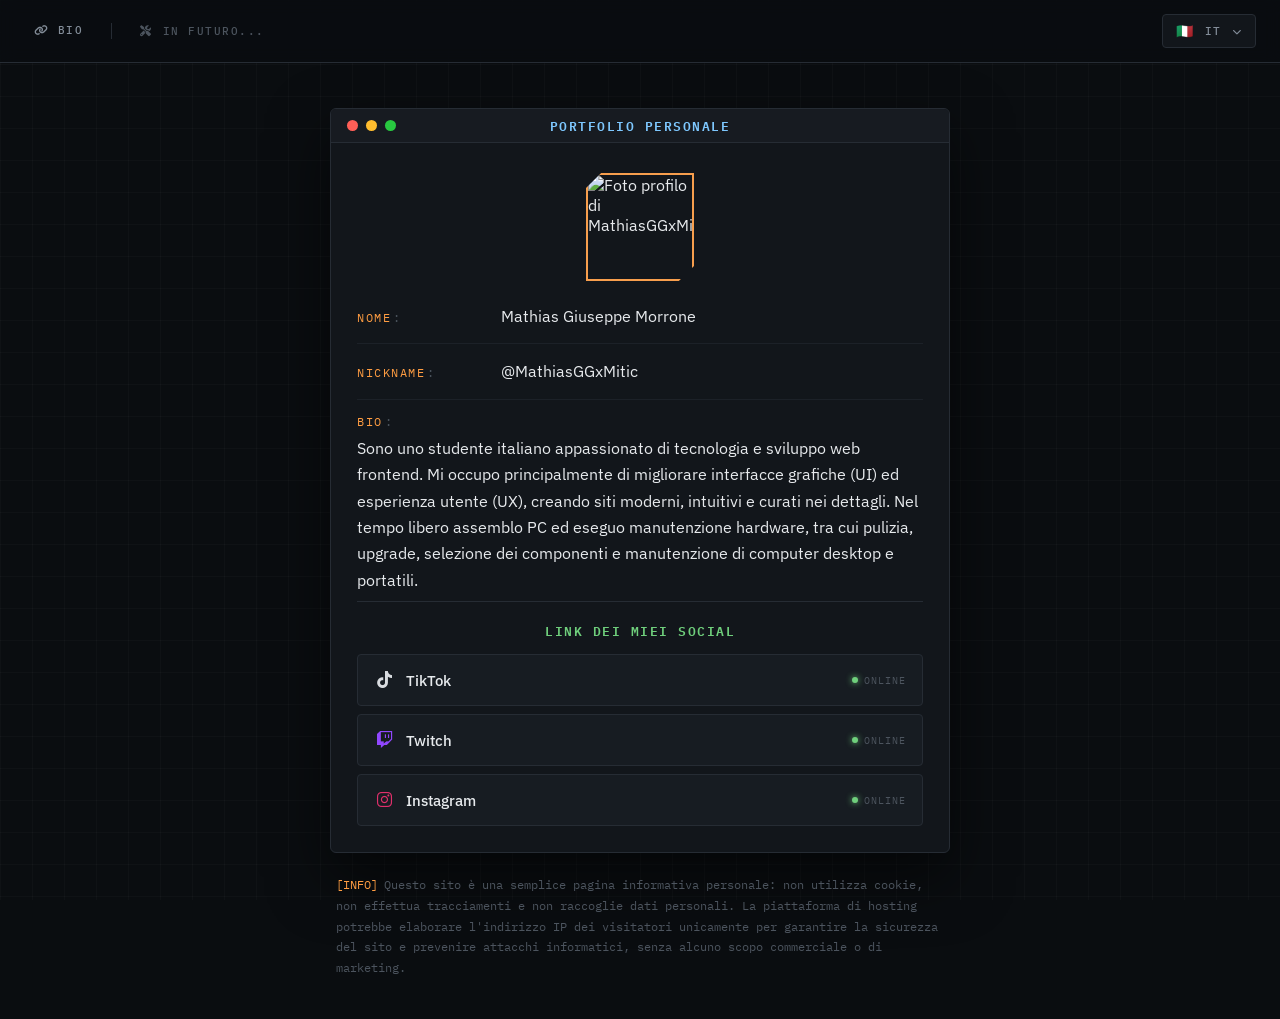
==== index.html @ 26237719 "Add files via upload" ====
<!DOCTYPE html>
<html lang="it">
    <head>
        <meta charset="UTF-8">
        <meta name="viewport" content="width=device-width, initial-scale=1.0">
        <meta name="description" content="Bio di MathiasGGxMitic">
        <title>MathiasGGxMitic BIO</title>
        <link rel="preconnect" href="https://fonts.googleapis.com">
        <link rel="preconnect" href="https://fonts.gstatic.com" crossorigin>
        <link href="https://fonts.googleapis.com/css2?family=IBM+Plex+Mono:wght@400;500;600&family=IBM+Plex+Sans:wght@300;400;500;600&display=swap&font-display=swap" rel="stylesheet">
        <link rel="stylesheet" href="index-style.css">
        <link rel="preload" href="https://cdnjs.cloudflare.com/ajax/libs/font-awesome/6.5.0/css/all.min.css" as="style" onload="this.onload=null;this.rel='stylesheet'">
        <noscript><link rel="stylesheet" href="https://cdnjs.cloudflare.com/ajax/libs/font-awesome/6.5.0/css/all.min.css"></noscript>
    </head>
    <body>
        <header class="navbar">
            <div class="navbar-bar">
                <button class="menu-btn" id="menu-btn" aria-label="Apri menu di navigazione">
                    <div class="menu-lines">
                        <span></span>
                        <span></span>
                        <span></span>
                    </div>
                    Menu
                    <i class="fa-solid fa-chevron-down" id="chevron"></i>
                </button>
                <nav class="desktop-nav">
                    <a href="index.html"><i class="fa-solid fa-link"></i>Bio</a>
                    <div class="desktop-nav-divider"></div>
                    <span class="menu-soon"><i class="fa-solid fa-screwdriver-wrench"></i>In futuro...</span>
                </nav>

                <div class="lang-menu-wrapper">
                    <button class="lang-btn" id="lang-btn" aria-label="Cambia lingua">
                        <span class="lang-flag">🇮🇹</span>
                        <span class="lang-text">IT</span>
                        <i class="fa-solid fa-chevron-down" id="lang-chevron"></i>
                    </button>
                </div>
            </div>

            <div class="dropdown-menu" id="dropdown-menu">
                <a href="index.html"><i class="fa-solid fa-link"></i>BIO</a>
                <div class="menu-divider"></div>
                <span class="menu-soon"><i class="fa-solid fa-screwdriver-wrench"></i>IN FUTURO...</span>
            </div>

            <div class="lang-dropdown" id="lang-dropdown">
                <a href="index.html" class="active"><span class="lang-flag">🇮🇹</span> Italiano (IT)</a>
                <div class="menu-divider"></div>
                <a href="index-en.html"><span class="lang-flag">🇬🇧</span> English (EN)</a>
            </div>
        </header>
        <main>
            <section class="panel">
                <div class="panel-header">
                    <span class="panel-dots"><i></i><i></i><i></i></span>
                    <span class="panel-title">Portfolio Personale</span>
                </div>
                <div class="panel-body">
                    <div class="avatar-wrap">
                        <img class="pfp" src="foto_profilo.webp" alt="Foto profilo di MathiasGGxMitic">
                    </div>

                    <dl class="fields">
                        <div class="field">
                            <dt>Nome</dt>
                            <dd>Mathias Giuseppe Morrone</dd>
                        </div>
                        <div class="field">
                            <dt>Nickname</dt>
                            <dd>@MathiasGGxMitic</dd>
                        </div>
                        <div class="field field-bio">
                            <dt>Bio</dt>
                            <dd>Sono uno studente italiano appassionato di tecnologia e sviluppo web frontend. Mi occupo principalmente di migliorare interfacce grafiche (UI) ed esperienza utente (UX), creando siti moderni, intuitivi e curati nei dettagli. Nel tempo libero assemblo PC ed eseguo manutenzione hardware, tra cui pulizia, upgrade, selezione dei componenti e manutenzione di computer desktop e portatili.</dd>
                        </div>
                    </dl>

                    <div class="divider"></div>

                    <div class="connect">
                        <div class="connect-label">Link dei miei social</div>
                        <a class="port port-tiktok" href="https://www.tiktok.com/@mathiasggxmitic" target="_blank">
                            <span class="port-icon"><i class="fa-brands fa-tiktok"></i></span>
                            <span class="port-name">TikTok</span>
                            <span class="port-status"><i class="dot"></i>Online</span>
                        </a>
                        <a class="port port-twitch" href="https://www.twitch.tv/mathiasggxmitic_" target="_blank">
                            <span class="port-icon"><i class="fa-brands fa-twitch"></i></span>
                            <span class="port-name">Twitch</span>
                            <span class="port-status"><i class="dot"></i>Online</span>
                        </a>
                        <a class="port port-instagram" href="https://www.instagram.com/mathiasggxmitic/" target="_blank">
                            <span class="port-icon"><i class="fa-brands fa-instagram"></i></span>
                            <span class="port-name">Instagram</span>
                            <span class="port-status"><i class="dot"></i>Online</span>
                        </a>
                    </div>
                </div>
            </section>

            <footer class="log-note">
                <p><span class="log-tag">[INFO]</span>Questo sito è una semplice pagina informativa personale: non utilizza cookie, non effettua tracciamenti e non raccoglie dati personali. La piattaforma di hosting potrebbe elaborare l'indirizzo IP dei visitatori unicamente per garantire la sicurezza del sito e prevenire attacchi informatici, senza alcuno scopo commerciale o di marketing.</p>
            </footer>
        </main>
        <script src="index-script.js"></script>
    </body>
</html>
---- index-style.css ----
:root {
    --bg: #0a0d10;
    --panel: #12161b;
    --panel-header: #171b21;
    --panel-alt: #171c22;
    --border: #262c34;
    --border-soft: #1c2128;
    --border-strong: #3a424c;
    --text: #e7eaed;
    --text-dim: #838d99;
    --text-faint: #4c545e;
    --accent: #ff9d42;
    --accent-soft: rgba(255, 157, 66, 0.12);
    --accent-alt: #7ec8ff;
    --status-ok: #6fcf7c;
    --mono: 'IBM Plex Mono', ui-monospace, monospace;
    --sans: 'IBM Plex Sans', sans-serif;
}

* {
    box-sizing: border-box;
}

html {
    background: var(--bg);
}

body {
    margin: 0;
    min-height: 100vh;
    font-family: var(--sans);
    color: var(--text);
    background: var(--bg);
    position: relative;
    overflow-x: hidden;
}

body::before {
    content: "";
    position: fixed;
    inset: 0;
    background-image:
        linear-gradient(rgba(255, 255, 255, 0.025) 1px, transparent 1px),
        linear-gradient(90deg, rgba(255, 255, 255, 0.025) 1px, transparent 1px);
    background-size: 32px 32px;
    pointer-events: none;
    z-index: 0;
}

main {
    position: relative;
    z-index: 1;
    padding: 108px 20px 40px 20px;
    display: flex;
    flex-direction: column;
    align-items: center;
}

.navbar {
    position: fixed;
    top: 0;
    left: 0;
    right: 0;
    z-index: 1000;
}

.navbar-bar {
    width: 100%;
    padding: 14px 24px;
    display: flex;
    align-items: center;
    justify-content: space-between;
    background: rgba(10, 13, 16, 0.88);
    backdrop-filter: blur(8px);
    -webkit-backdrop-filter: blur(8px);
    border-bottom: 1px solid var(--border);
}

.menu-btn, .lang-btn {
    display: flex;
    align-items: center;
    gap: 10px;
    padding: 9px 13px;
    border: 1px solid var(--border);
    border-radius: 4px;
    cursor: pointer;
    color: var(--text-dim);
    background: var(--panel);
    transition: border-color 0.2s ease, color 0.2s ease;
    font-family: var(--mono);
    font-size: 11px;
    font-weight: 500;
    letter-spacing: 1.5px;
    text-transform: uppercase;
}

.menu-btn:hover, .lang-btn:hover {
    border-color: var(--accent);
    color: var(--accent);
}

.menu-lines {
    display: flex;
    flex-direction: column;
    gap: 4px;
}

.menu-lines span {
    width: 16px;
    height: 1.5px;
    background: currentColor;
    border-radius: 0;
}

.lang-flag {
    font-size: 14px;
    line-height: 1;
    filter: grayscale(20%);
}

#chevron, #lang-chevron {
    transition: transform 0.25s ease;
    font-size: 9px;
}

#chevron.open, #lang-chevron.open {
    transform: rotate(180deg);
}

.dropdown-menu, .lang-dropdown {
    position: absolute;
    top: calc(100% + 8px);
    border-radius: 4px;
    background: var(--panel);
    border: 1px solid var(--border);
    display: flex;
    flex-direction: column;
    overflow: hidden;
    opacity: 0;
    visibility: hidden;
    transform: translateY(-8px);
    transition: opacity 0.2s ease, transform 0.2s ease, visibility 0.2s ease;
    box-shadow: 0 16px 40px rgba(0, 0, 0, 0.5);
}

.dropdown-menu {
    left: 24px;
    width: 210px;
}

.lang-dropdown {
    right: 24px;
    width: 210px;
}

.dropdown-menu.active, .lang-dropdown.active {
    opacity: 1;
    visibility: visible;
    transform: translateY(0);
}

.dropdown-menu a, .lang-dropdown a {
    padding: 14px 16px;
    text-decoration: none;
    color: var(--text);
    background: transparent;
    border-left: 2px solid transparent;
    transition: background 0.2s ease, border-color 0.2s ease;
    text-align: left;
    font-family: var(--mono);
    font-size: 12px;
    font-weight: 500;
    letter-spacing: 1.5px;
    text-transform: uppercase;
    display: flex;
    align-items: center;
    gap: 10px;
    width: 100%;
}

.dropdown-menu a:hover, .lang-dropdown a:hover {
    background: var(--panel-alt);
    border-left-color: var(--accent);
}

.lang-dropdown a.active {
    background: var(--panel-alt);
    border-left-color: var(--accent);
    color: var(--accent);
}

.menu-divider {
    height: 1px;
    background: var(--border);
}

.menu-soon {
    padding: 14px 16px;
    color: var(--text-faint);
    background: transparent;
    font-family: var(--mono);
    font-size: 12px;
    font-weight: 500;
    letter-spacing: 1.5px;
    text-transform: uppercase;
    cursor: default;
    user-select: none;
    text-align: left;
    display: flex;
    align-items: center;
    gap: 10px;
    width: 100%;
}

.desktop-nav {
    display: none;
}

.desktop-nav-divider {
    width: 1px;
    height: 16px;
    background: var(--border);
}

.panel {
    width: 100%;
    max-width: 620px;
    background: var(--panel);
    border: 1px solid var(--border);
    border-radius: 6px;
    box-shadow: 0 24px 60px rgba(0, 0, 0, 0.55);
    overflow: hidden;
}

.panel-header {
    display: flex;
    align-items: center;
    padding: 11px 16px;
    background: var(--panel-header);
    border-bottom: 1px solid var(--border);
    position: relative;
}

.panel-dots {
    display: flex;
    gap: 8px;
}

.panel-dots i {
    width: 11px;
    height: 11px;
    border-radius: 50%;
    display: block;
    font-style: normal;
}

.panel-dots i:nth-child(1) { background: #ff5f57; }
.panel-dots i:nth-child(2) { background: #febc2e; }
.panel-dots i:nth-child(3) { background: #28c840; }

.panel-title {
    font-family: var(--mono);
    font-size: 13px;
    font-weight: 600;
    letter-spacing: 1.5px;
    color: var(--accent-alt);
    text-transform: uppercase;
    position: absolute;
    left: 50%;
    transform: translateX(-50%);
}

.panel-body {
    padding: 30px 26px 26px 26px;
}

.avatar-wrap {
    display: flex;
    flex-direction: column;
    align-items: center;
    gap: 8px;
    margin-bottom: 6px;
}

.pfp {
    width: 108px;
    height: 108px;
    object-fit: cover;
    border: 2px solid var(--accent);
    clip-path: polygon(14% 0, 100% 0, 100% 86%, 86% 100%, 0 100%, 0 14%);
    filter: grayscale(10%);
}

.fields {
    margin: 22px 0 0 0;
}

.field {
    display: grid;
    grid-template-columns: 1fr;
    row-gap: 6px;
    padding: 14px 0;
    border-bottom: 1px solid var(--border-soft);
}

.field:first-child {
    padding-top: 0;
}

.field:last-of-type {
    border-bottom: none;
}

.field-bio {
    padding-bottom: 8px;
}

@media (min-width: 600px) {
    .field:not(.field-bio) {
        grid-template-columns: 128px 1fr;
        align-items: baseline;
        column-gap: 16px;
        row-gap: 0;
    }

    .field-bio dd {
        margin-left: 144px;
    }
}

.field dt {
    font-family: var(--mono);
    font-size: 12px;
    letter-spacing: 1.5px;
    color: var(--accent);
    text-transform: uppercase;
    margin: 0;
}

.field dt::after {
    content: ":";
    color: var(--text-faint);
    margin-left: 2px;
}

.field dd {
    margin: 0;
    font-family: var(--sans);
    font-size: 16px;
    font-weight: 400;
    color: var(--text);
    line-height: 1.65;
}

.divider {
    height: 1px;
    background: var(--border);
    margin: 0 0 18px 0;
}

.connect-label {
    font-family: var(--mono);
    font-size: 13px;
    font-weight: 600;
    letter-spacing: 1.5px;
    color: var(--status-ok);
    text-transform: uppercase;
    text-align: center;
    margin-bottom: 12px;
}

.port {
    display: flex;
    align-items: center;
    gap: 12px;
    padding: 14px 16px;
    margin-top: 8px;
    border: 1px solid var(--border);
    border-radius: 4px;
    background: var(--panel-alt);
    text-decoration: none;
    color: var(--text);
    transition: border-color 0.2s ease, background 0.2s ease;
}

.port:first-of-type {
    margin-top: 0;
}

.port:hover {
    border-color: var(--accent);
    background: var(--accent-soft);
}

.port-icon {
    width: 20px;
    text-align: center;
    font-size: 17px;
    color: var(--text-dim);
    transition: color 0.2s ease;
}

.port-tiktok .port-icon { color: #d9dce0; }
.port-twitch .port-icon { color: #9147ff; }
.port-instagram .port-icon { color: #e1306c; }

.port-name {
    flex: 1;
    font-family: var(--sans);
    font-weight: 500;
    font-size: 15px;
}

.port-status {
    display: flex;
    align-items: center;
    gap: 6px;
    font-family: var(--mono);
    font-size: 10px;
    letter-spacing: 1px;
    color: var(--text-faint);
    text-transform: uppercase;
    white-space: nowrap;
}

.dot {
    width: 6px;
    height: 6px;
    border-radius: 50%;
    background: var(--status-ok);
    box-shadow: 0 0 6px var(--status-ok);
    flex-shrink: 0;
}

.log-note {
    width: 100%;
    max-width: 620px;
    margin-top: 22px;
    padding: 0 6px;
}

.log-note p {
    margin: 0;
    font-family: var(--mono);
    font-size: 11.5px;
    line-height: 1.8;
    color: var(--text-faint);
}

.log-tag {
    color: var(--accent);
    margin-right: 6px;
}

@media (max-width: 520px) {
    main {
        padding: 92px 14px 32px 14px;
    }

    .panel-body {
        padding: 24px 18px 20px 18px;
    }

    .pfp {
        width: 92px;
        height: 92px;
    }

    .navbar-bar {
        padding: 12px 16px;
    }

    .dropdown-menu {
        width: calc(100vw - 48px);
        left: 16px;
    }

    .lang-dropdown {
        width: calc(100vw - 48px);
        right: 16px;
    }
}

@media (min-width: 768px) {
    .menu-btn {
        display: none;
    }

    .dropdown-menu {
        display: none !important;
    }

    .desktop-nav {
        display: flex;
        align-items: center;
        gap: 18px;
    }

    .desktop-nav a {
        text-decoration: none;
        color: var(--text-dim);
        font-family: var(--mono);
        font-size: 11px;
        font-weight: 500;
        letter-spacing: 1.5px;
        text-transform: uppercase;
        display: flex;
        align-items: center;
        gap: 8px;
        padding: 8px 10px;
        border-radius: 3px;
        border-bottom: 2px solid transparent;
        transition: color 0.2s ease, border-color 0.2s ease;
    }

    .desktop-nav a:hover {
        color: var(--accent);
        border-color: var(--accent);
    }

    .desktop-nav .menu-soon {
        padding: 8px 10px;
        font-size: 11px;
        width: auto;
    }
}
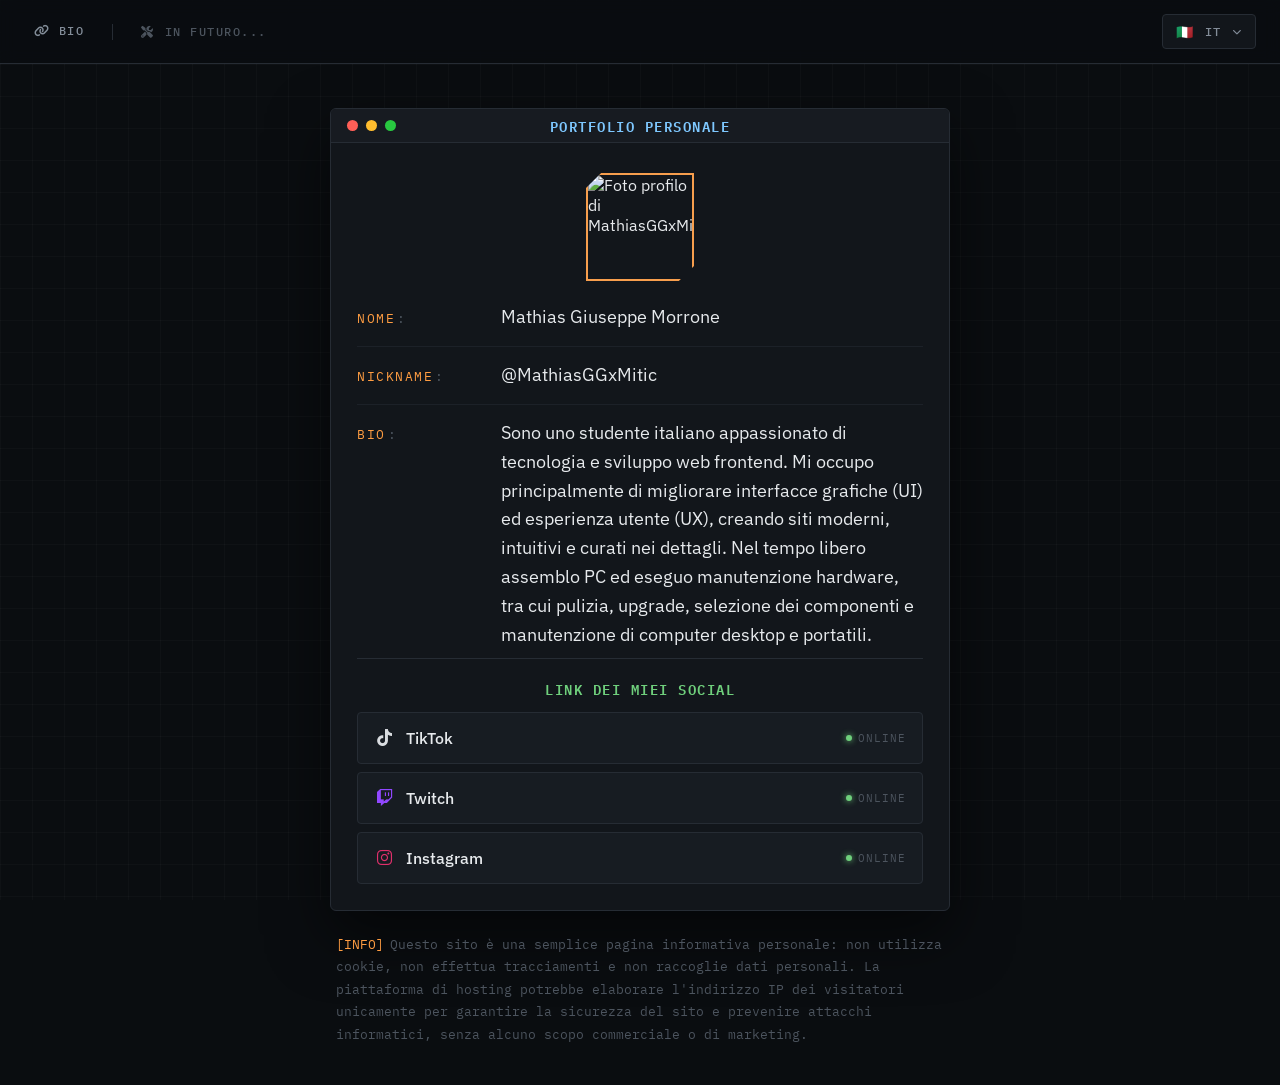
==== commit 2f8d1e7a: "Update index.html" ====
--- a/index.html
+++ b/index.html
@@ -49,6 +49,8 @@
                 <a href="index.html" class="active"><span class="lang-flag">🇮🇹</span> Italiano (IT)</a>
                 <div class="menu-divider"></div>
                 <a href="index-en.html"><span class="lang-flag">🇬🇧</span> English (EN)</a>
+                <div class="menu-divider"></div>
+                <a href="index-es.html"><span class="lang-flag">🇪🇸</span> Español (ES)</a>
             </div>
         </header>
         <main>
@@ -106,4 +108,4 @@
         </main>
         <script src="index-script.js"></script>
     </body>
-</html>
+</html>
--- a/index-style.css
+++ b/index-style.css
@@ -88,7 +88,7 @@
     background: var(--panel);
     transition: border-color 0.2s ease, color 0.2s ease;
     font-family: var(--mono);
-    font-size: 11px;
+    font-size: 12px;
     font-weight: 500;
     letter-spacing: 1.5px;
     text-transform: uppercase;
@@ -168,7 +168,7 @@
     transition: background 0.2s ease, border-color 0.2s ease;
     text-align: left;
     font-family: var(--mono);
-    font-size: 12px;
+    font-size: 13px;
     font-weight: 500;
     letter-spacing: 1.5px;
     text-transform: uppercase;
@@ -199,7 +199,7 @@
     color: var(--text-faint);
     background: transparent;
     font-family: var(--mono);
-    font-size: 12px;
+    font-size: 13px;
     font-weight: 500;
     letter-spacing: 1.5px;
     text-transform: uppercase;
@@ -260,7 +260,7 @@
 
 .panel-title {
     font-family: var(--mono);
-    font-size: 13px;
+    font-size: 14px;
     font-weight: 600;
     letter-spacing: 1.5px;
     color: var(--accent-alt);
@@ -316,21 +316,17 @@
 }
 
 @media (min-width: 600px) {
-    .field:not(.field-bio) {
+    .field {
         grid-template-columns: 128px 1fr;
         align-items: baseline;
         column-gap: 16px;
         row-gap: 0;
     }
-
-    .field-bio dd {
-        margin-left: 144px;
-    }
 }
 
 .field dt {
     font-family: var(--mono);
-    font-size: 12px;
+    font-size: 13px;
     letter-spacing: 1.5px;
     color: var(--accent);
     text-transform: uppercase;
@@ -346,7 +342,7 @@
 .field dd {
     margin: 0;
     font-family: var(--sans);
-    font-size: 16px;
+    font-size: 17.5px;
     font-weight: 400;
     color: var(--text);
     line-height: 1.65;
@@ -360,7 +356,7 @@
 
 .connect-label {
     font-family: var(--mono);
-    font-size: 13px;
+    font-size: 14px;
     font-weight: 600;
     letter-spacing: 1.5px;
     color: var(--status-ok);
@@ -408,7 +404,7 @@
     flex: 1;
     font-family: var(--sans);
     font-weight: 500;
-    font-size: 15px;
+    font-size: 16px;
 }
 
 .port-status {
@@ -416,7 +412,7 @@
     align-items: center;
     gap: 6px;
     font-family: var(--mono);
-    font-size: 10px;
+    font-size: 11px;
     letter-spacing: 1px;
     color: var(--text-faint);
     text-transform: uppercase;
@@ -442,7 +438,7 @@
 .log-note p {
     margin: 0;
     font-family: var(--mono);
-    font-size: 11.5px;
+    font-size: 12.5px;
     line-height: 1.8;
     color: var(--text-faint);
 }
@@ -500,7 +496,7 @@
         text-decoration: none;
         color: var(--text-dim);
         font-family: var(--mono);
-        font-size: 11px;
+        font-size: 12px;
         font-weight: 500;
         letter-spacing: 1.5px;
         text-transform: uppercase;
@@ -520,7 +516,7 @@
 
     .desktop-nav .menu-soon {
         padding: 8px 10px;
-        font-size: 11px;
+        font-size: 12px;
         width: auto;
     }
 }
